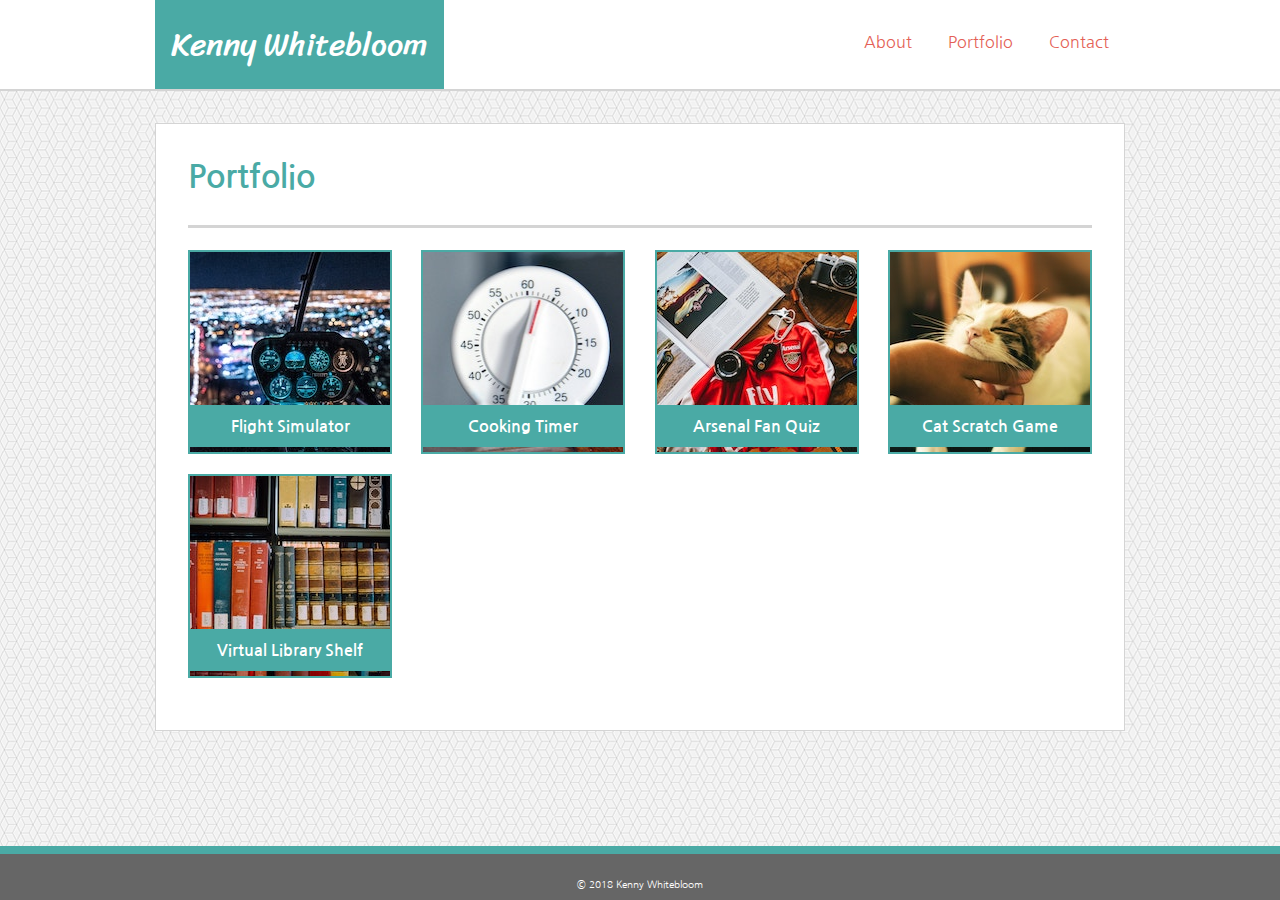
==== portfolio.html @ 32681724 "Add initial HTML files, CSS, and image assets" ====
<!DOCTYPE html>
<html lang="en-us">

    <!-- Header and stylesheet link-->
    <head>
        <meta charset="UTF-8">
        <meta name="viewport" content="width=device-width, initial-scale=1">

        <!-- Stylesheets -->
        <link rel="stylesheet" type="text/css" href="assets/css/style.css">
        <link href="https://fonts.googleapis.com/css?family=Nanum+Gothic|Sriracha" rel="stylesheet">

        <!-- Favicon -->
        <link rel="shortcut icon" type="image/ico" href="assets/images/favicon.ico"/>
        
        <title>Kenny Whitebloom: Portfolio</title>
    </head>

    <!-- Main body of content -->
    <body>

         <!-- Entire header design. The "nav-bar" is used to make the full bleed design. -->
        <header class="nav-bar">
             <!-- Wrapper containing main nav elements  -->
            <div class="nav-items">
                <!-- Nav logo containing my name -->
                <a href="index.html" class="logo">
                    Kenny Whitebloom
                </a>
                    
                <!-- Nav links -->
                <nav class="nav-list">
                    <a href="index.html">About</a>
                    <a href="portfolio.html">Portfolio</a>
                    <a href="contact.html">Contact</a>
                </nav>
            </div>
    
        </header>
    
        <!-- Wrapper designed to accommodate sticky footer -->
        <div class="main-section-wrapper">

            <!-- Main section containing individual portfolio boxes -->
            <section class="main-section">
                <h1>Portfolio</h1>

                <!-- Wrapper designed to create a flexbox for the individual portfolio items -->
                <section class="portfolio-main">

                    <!-- Container for each item to overlay text on the image thumbnails -->
                    <div class="portfolio-item-container">
                        <img src="assets/images/flight.jpg" alt="Pilot's eye view from the cockpit of a helicopter at night. Photo courtesy James Kresser on Unsplash." class="portfolio-item">
                            <div class="portfolio-item-text">
                                <h2>Flight Simulator</h2>
                            </div>
                    </div>
                    
                    <div class="portfolio-item-container">
                        <img src="assets/images/cooking-timer.jpg" alt="White plastic kitchen timer. Photo courtesy Marcelo Leal on Unsplash." class="portfolio-item">
                            <div class="portfolio-item-text">
                                <h2>Cooking Timer</h2>
                            </div>
                    </div>

                    <div class="portfolio-item-container">
                        <img src="assets/images/arsenal.jpg" alt="Arsenal football club jersey strewn on a desk covered in magazines, headphones, and a camera. Photo courtesy Michael Mroczek on Unsplash." class="portfolio-item">
                            <div class="portfolio-item-text">
                                <h2>Arsenal Fan Quiz</h2>
                            </div>
                    </div>

                    <div class="portfolio-item-container">
                        <img src="assets/images/cat-scratch.jpg" alt="Cat being scratched under the chin. Photo courtesy of Yerlin Matu on Unsplash." class="portfolio-item">
                            <div class="portfolio-item-text">
                                <h2>Cat Scratch Game</h2>
                            </div>
                    </div>

                    <div class="portfolio-item-container">
                        <img src="assets/images/library-shelf.jpg" alt="Library shelf filled with books. Photo courtesy of Jonathan Simcoe on Unsplash." class="portfolio-item">
                            <div class="portfolio-item-text">
                                <h2>Virtual Library Shelf</h2>
                            </div>
                    </div>

                </section>

            </section>
        </div>

        <!-- Footer -->
        <footer class="footer">
            <p>&#169; 2018 Kenny Whitebloom</p>
        </footer>
    
    </body>
</html>
---- assets/css/style.css ----
/*
  ========================================
  General styles
  ========================================
*/

html {
    height: 100%;
}

body {
    margin: 0;
    display: flex;
    flex-direction: column;
    height: 100vh;
    font-family: 'Nanum Gothic', sans-serif;
    color: #777777;
    background: whitesmoke;
    background-image: url("../images/qbkls.png");
    background-repeat: repeat;
}

a {
    text-decoration: none;
    color: #E45F56;
}

a:hover {
    background: #4aaaa5;
    color: white;
}

/*
  ========================================
  Navigation styles
  ========================================
*/

.nav-bar {
    background: #fff;
    border-bottom: 2px solid rgb(212, 212, 212);
    width: 100%;
}

.nav-items {
    width: 970px;
    margin: 0 auto;
    display: flex;
    justify-content: space-between;
}

.logo {
    background: #4aaaa5;
    padding: 0.5em;
    margin-top: 0;
    font-family: 'Sriracha', Georgia, serif;
    font-size: 2em;
    text-align: center;
    color: white;
}

.nav-list {
    padding-top: 2em;
    text-align: right;
}

.nav-list a {
    padding: 1em;
    border-radius: 3em;
}

/* 
  ========================================
  Main section styles
  ========================================
*/

.main-section {
    box-sizing: border-box;
    width: 970px;
    margin: 2em auto;
    padding: 1em 2em 2em 2em;
    background: #fff;
    border: 1px solid rgb(212, 212, 212);
}

.main-section h1 {
    color: #4aaaa5;
    border-bottom: 3px solid rgb(212, 212, 212);
    padding-bottom: 1em;
}

.main-section p {
    line-height: 2;
}

.main-section-wrapper {
    flex: 1 0 auto;
}

#main-img {
    float: left;
    display: block;
    width: 25%;
    margin-right: 1em;
    border: 2px solid #4aaaa5;
}

/* 
  ========================================
  Portfolio styles
  ========================================
*/

.portfolio-main {
    width: 100%;
    display: flex;
    flex-flow: row wrap;
    justify-content: space-between;
}

.portfolio-item-container {
    position: relative;
    margin-bottom: 1em;
}

.portfolio-item-container img:hover {
    box-shadow: 2px 2px 5px #666666;
}

.portfolio-item {
    width: 200px;
    height: 200px;
    border: 2px solid #4aaaa5;
}

.portfolio-item-text {
    position: absolute;
    box-sizing: border-box;
    width: 100%;
    bottom: 1em;
    padding: 0.1em;
    background: #4aaaa5;
    color: white;
    text-align: center;
    font-size: 65%;
}

/* 
  ========================================
  Contact styles
  ========================================
*/

label {
    margin-bottom: 0.5em;
}

input, textarea {
    width: 100%;
    height: 2.5em;
    margin-top: 0.5em;
    border: 1px solid rgb(212, 212, 212);
}

textarea {
    height: 15em;
}

button {  
    padding: 0.5em;
    background: #4aaaa5;
    color: #fff;
    font-size: 1em;
}

button:hover {
    cursor: pointer;
}

input::placeholder, textarea::placeholder {
    padding-left: 0.3em;
    color: rgb(141, 139, 139);
    font-family: 'Nanum Gothic', sans-serif;
    font-style: italic; 
    font-size: small;
}

.contact-form {
    margin-bottom: 1em;
}

/* 
  ========================================
  Footer styles
  ========================================
*/

.footer {
    clear: both;
    flex-shrink: 0;
    width: 100%;
    padding: 1em 0 0 0;
    background-color: #666666;
    border-top: 8px solid #4aaaa5;
    color: #fff;
    text-align: center;
}

.footer p {
    font-size: 0.6em;
}

/* 
  ========================================
  Media queries for repsonsive behavior
  ========================================
*/

/* Width at 980px and below */
@media screen and (max-width: 980px) {
    .logo {
        margin-left: 1em;
    }

    .nav-items {
        width: 100%;
    }

    .nav-list {
        margin-right: 1em;
    }
    
    .main-section {
        width: 65%;
        margin-left: 2em;
    }

    #main-img {
        width: 35%;
    }
}

/* Width at 768px and below */
@media screen and (max-width: 768px) {
    .logo {
        margin-left: 1em;
    }

    .main-section {
        width: 90%;
    }

    .nav-list {
        margin-right: 2em;
    }

    #main-img {
        width: 35%;
    }
}

/* Width at 640px and below */
@media screen and (max-width: 640px) {
    .nav-items {
        flex-direction: column;
    }
    
    .logo {
        margin: 0;
    }

    .nav-list {
        margin: 0;
        text-align: center;
        padding: 2em;
    }

    .main-section {
        margin-left: auto;
    }

    #main-img {
        display: block;
        float: none;
        width: 100%;
    }

    .portfolio-item-container, .portfolio-item {
        width: 100%;
        height: 100%;
    }

    .portfolio-item-text {
        box-sizing: content-box;
    }
    
    
}
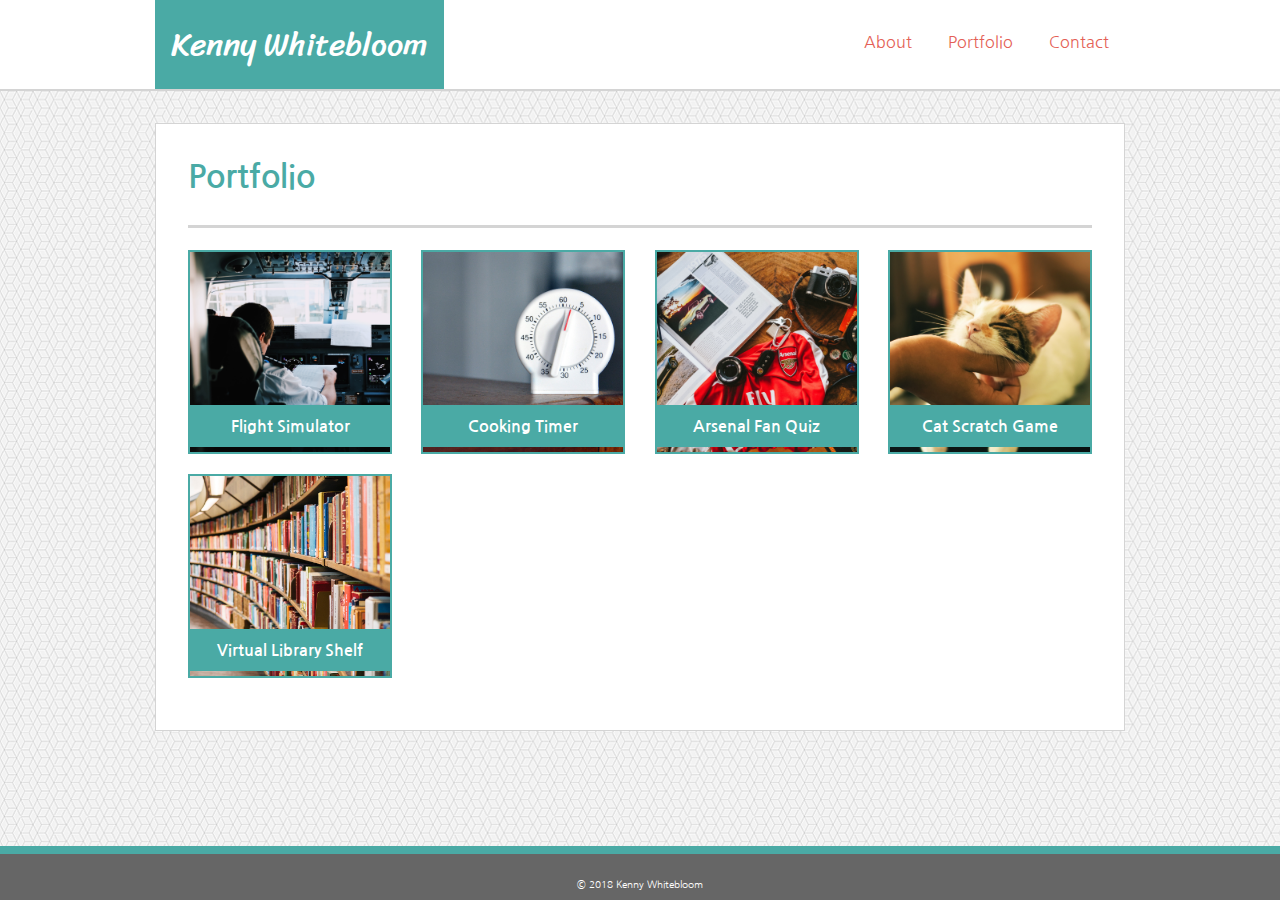
==== commit 1ab6e243: "Upload resized images for improved responsiveness" ====
--- a/portfolio.html
+++ b/portfolio.html
@@ -50,35 +50,35 @@
 
                     <!-- Container for each item to overlay text on the image thumbnails -->
                     <div class="portfolio-item-container">
-                        <img src="assets/images/flight.jpg" alt="Pilot's eye view from the cockpit of a helicopter at night. Photo courtesy James Kresser on Unsplash." class="portfolio-item">
+                        <img src="assets/images/flight1.jpg" alt="Photograph of a pilot in a cockpit checking charts pre-flight." class="portfolio-item">
                             <div class="portfolio-item-text">
                                 <h2>Flight Simulator</h2>
                             </div>
                     </div>
                     
                     <div class="portfolio-item-container">
-                        <img src="assets/images/cooking-timer.jpg" alt="White plastic kitchen timer. Photo courtesy Marcelo Leal on Unsplash." class="portfolio-item">
+                        <img src="assets/images/timer1.jpg" alt="White plastic kitchen timer." class="portfolio-item">
                             <div class="portfolio-item-text">
                                 <h2>Cooking Timer</h2>
                             </div>
                     </div>
 
                     <div class="portfolio-item-container">
-                        <img src="assets/images/arsenal.jpg" alt="Arsenal football club jersey strewn on a desk covered in magazines, headphones, and a camera. Photo courtesy Michael Mroczek on Unsplash." class="portfolio-item">
+                        <img src="assets/images/arsenal1.jpg" alt="Arsenal football club jersey strewn on a desk covered in magazines, headphones, and a camera." class="portfolio-item">
                             <div class="portfolio-item-text">
                                 <h2>Arsenal Fan Quiz</h2>
                             </div>
                     </div>
 
                     <div class="portfolio-item-container">
-                        <img src="assets/images/cat-scratch.jpg" alt="Cat being scratched under the chin. Photo courtesy of Yerlin Matu on Unsplash." class="portfolio-item">
+                        <img src="assets/images/cat-scratch1.jpg" alt="Cat being scratched under the chin." class="portfolio-item">
                             <div class="portfolio-item-text">
                                 <h2>Cat Scratch Game</h2>
                             </div>
                     </div>
 
                     <div class="portfolio-item-container">
-                        <img src="assets/images/library-shelf.jpg" alt="Library shelf filled with books. Photo courtesy of Jonathan Simcoe on Unsplash." class="portfolio-item">
+                        <img src="assets/images/library.jpg" alt="Library shelf filled with books." class="portfolio-item">
                             <div class="portfolio-item-text">
                                 <h2>Virtual Library Shelf</h2>
                             </div>
